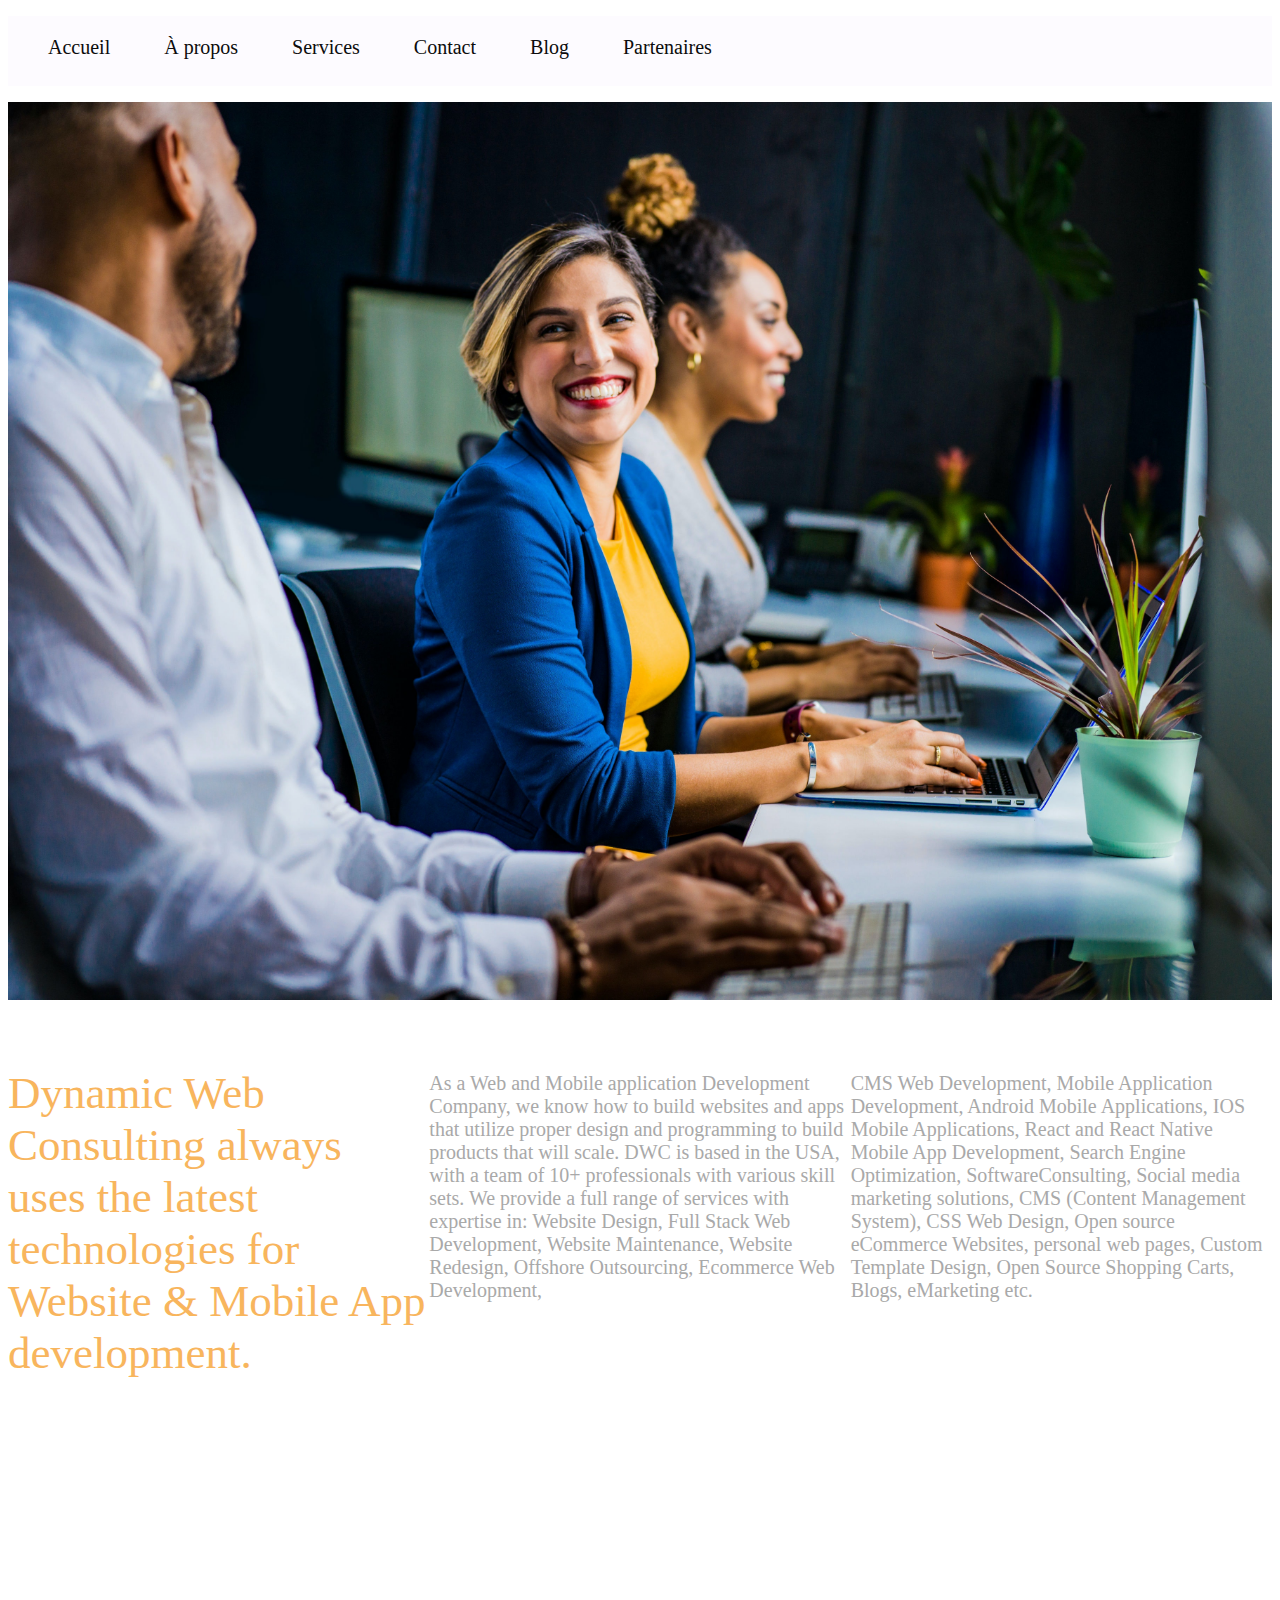
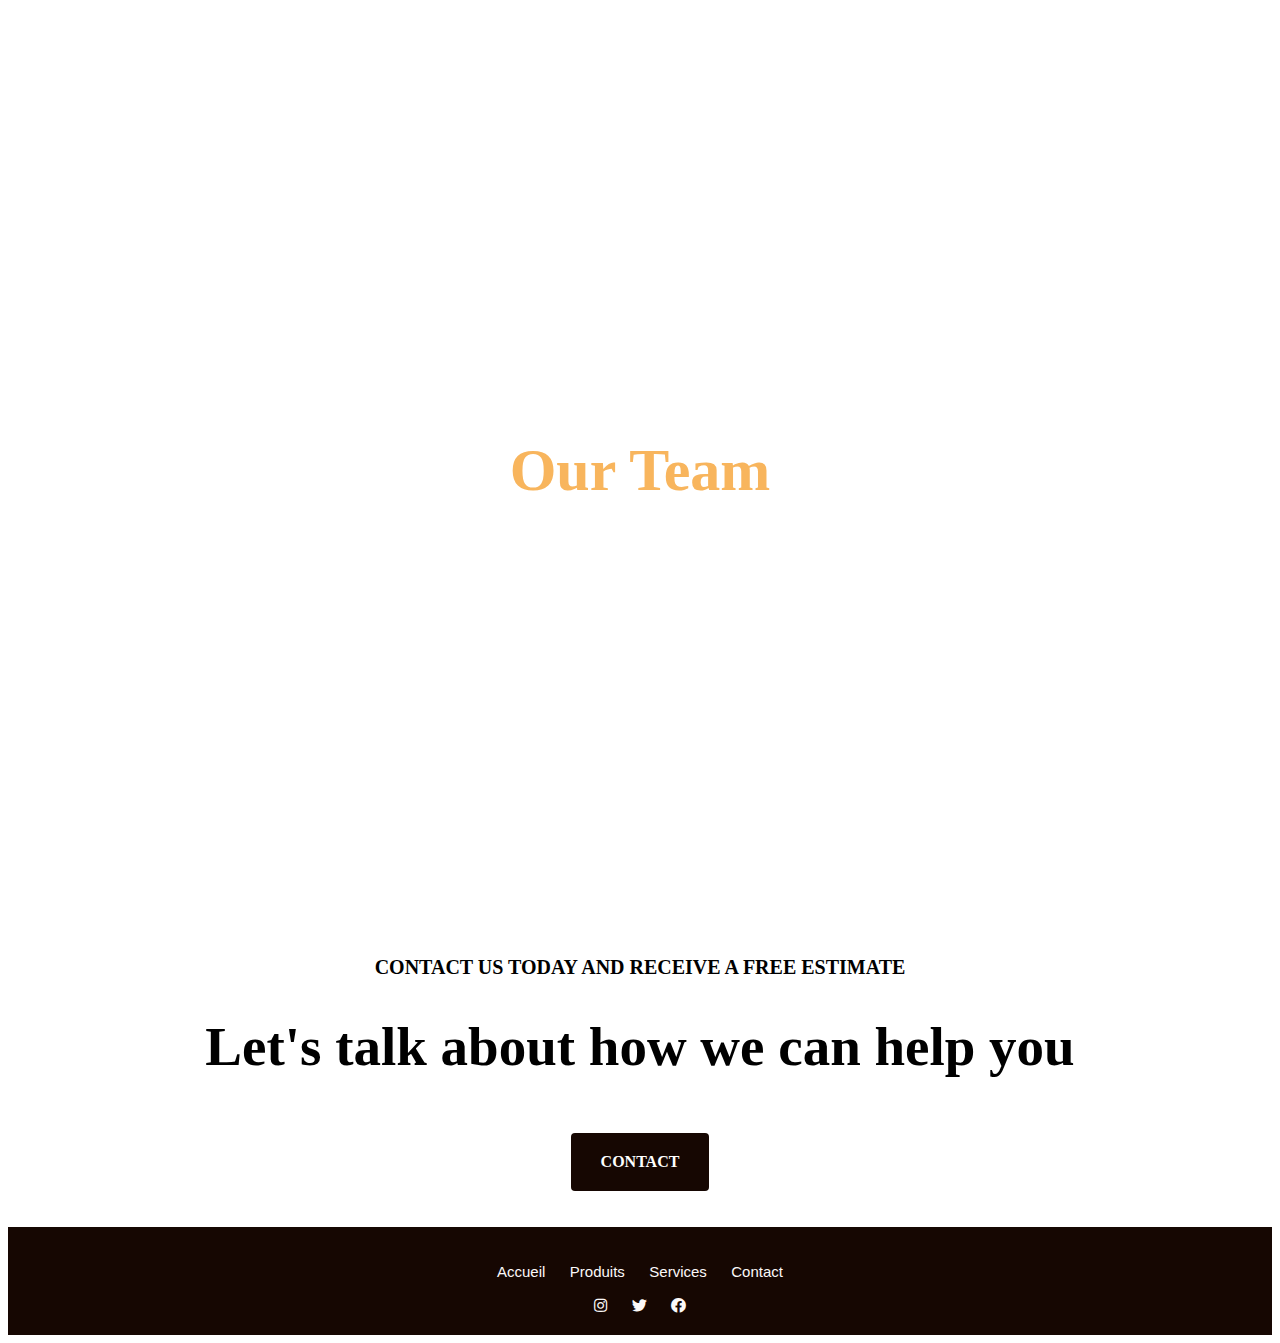
==== a propos.html @ 64d0db90 "Add files via upload" ====
<!DOCTYPE html>
<html lang="en">
<head>
    <meta charset="UTF-8">
    <meta http-equiv="X-UA-Compatible" content="IE=edge">
    <meta name="viewport" content="width=device-width, initial-scale=1.0">
    <link rel="stylesheet" href="style.css">
    <link rel="stylesheet" href="https://cdn.jsdelivr.net/npm/aos@2.3.4/dist/aos.css">
    <script src="https://code.jquery.com/jquery-3.6.0.min.js"></script>
    <link rel="stylesheet" href="https://cdnjs.cloudflare.com/ajax/libs/font-awesome/5.15.3/css/all.min.css">
    <title>Document</title>
</head>
<body>
    <ul id="menu">
        <li><a href="#">Accueil</a></li>
        <li><a href="#">À propos</a></li>
        <li><a href="#">Services</a></li>
        <li><a href="#">Contact</a></li>
        <li><a href="#">Blog</a></li>
        <li><a href="#">Partenaires</a></li>
      </ul>

      <div class="container">
        <div class="image-container">
          <img src="you.jpg" alt="Image">
          <div class="text-overlay">
            <h1>Who We Are</h1>
           
          </div>
        </div>
      </div>

      <script src="https://cdn.jsdelivr.net/npm/aos@2.3.4/dist/aos.js"></script>
      <script>
        AOS.init();
      </script>




      
<br>
        <div class="container">
            <p class="onne">Dynamic Web Consulting always uses the latest technologies for Website & Mobile App development.</p>
        <p class="twwo">As a Web and Mobile application Development Company, we know how to build websites and apps that utilize proper design and programming to build products that will scale.

            DWC is based in the USA, with a team of 10+ professionals with various skill sets.
            We provide a full range of services with expertise in:
            Website Design, Full Stack Web Development, Website Maintenance, Website Redesign, Offshore Outsourcing, Ecommerce Web Development,</p>
        <p class="free">CMS Web Development, Mobile Application Development, Android Mobile Applications, IOS Mobile Applications, React and React Native Mobile App Development, Search Engine Optimization, SoftwareConsulting, Social media marketing solutions, CMS (Content Management System), CSS Web Design, Open source eCommerce Websites, personal web pages, Custom Template Design, Open Source Shopping Carts, Blogs, eMarketing etc.</p>
        
        </div>
      <br>
      <br>

      <div class="profile" data-aos="fade-down"
      data-aos-easing="linear"
      data-aos-duration="1500" >
     
      
        <i class="fa fa-user"></i>
        <h2 class="ji" >
            CMS Web Development, Mobile Application Development,<br>
             Android Mobile Applications,<br>
             IOS Mobile Applications, React and React Native Mobile App <br>
              Development, Search Engine Optimization, <br>
             SoftwareConsulting, Social media marketing solutions, CMS <br>
             (Content Management System), CSS Web Design, Open <br>
             source
             eCommerce Websites, personal web pages, Custom Template Design,<br>
             Open Source Shopping Carts, Blogs, eMarketing etc.
        </h2> 
      </div>
      <br>
      <br>

      <div>
        <h1 class="fefe">Our Team</h1>
        <p class="fifi"></p>
      </div>
      <br>
      <br>

      <div class="grid">
        <div class="person" data-aos="flip-left"
        data-aos-easing="ease-out-cubic"
        data-aos-duration="2000"> 
          <img src="pers1.jpeg" alt="Person 1">
          <p>John Doe</p>
          <p>Graphic Designer</p>
        </div>
        <div class="person" data-aos="flip-left"
        data-aos-easing="ease-out-cubic"
        data-aos-duration="2000"> 
          <img src="PHOTO1.png" alt="Person 2">
          <p>CODJIA Aaron</p>
          <p>Web Developer</p>
        </div>
        <div class="person" data-aos="flip-left"
        data-aos-easing="ease-out-cubic"
        data-aos-duration="2000"> 
          <img src="pers3.jpeg" alt="Person 3">
          <p>David Johnson</p>
          <p>Photographer</p>
        </div>
      </div>

      <br>
      <br>
      <br>
       <div>
        <p class="and">CONTACT US TODAY AND RECEIVE A FREE ESTIMATE</p>
       </div>

       
      <h1 class="end">Let's talk about how we can help you</h1>
        <br>
            <div class="dou">
              <a class="button" href="autre-page.html">CONTACT</a>
     
            </div>
        <br>
        <br>
      <footer>
        <p>
          <a href="accueil.html">Accueil</a>
          <a href="produits.html">Produits</a>
          <a href="services.html">Services</a>
          <a href="contact.html">Contact</a>
        </p>
        
        <div class="footer-icons">
          <a href="#" target="_blank">
            <i class="fab fa-instagram"></i>
          </a>
          <a href="#" target="_blank">
            <i class="fab fa-twitter"></i>
          </a>
          <a href="#" target="_blank">
            <i class="fab fa-facebook"></i>
          </a>
        </div>
      </footer>


</body>
<link rel="stylesheet" href="java.js">
</html>
---- style.css ----
#menu li {
    display: inline-block;
    margin-right: 30px;
    font-size: 20px;
    margin-top: 20px;
    margin-right: 50px;
  }
  
  #menu li a {
    text-decoration: none;
    color: rgb(12, 12, 12);
  }
  
  #menu li a:hover {
    color: #ff0000; /* Change la couleur au survol */
  }
  #menu li.hovered {
    background-color: #ff0000; /* Change la couleur de fond au survol */
    color: #fff; /* Change la couleur du texte au survol */
  }

  #menu{
    background-color: rgb(253, 251, 255);
    height: 70px;
  }
  
  .image-container1 {
    position: relative;
  }
  
  .text-overlay1 {
    position: absolute;
    top: 50%;
    left: 50%;
    transform: translate(-50%, -50%);
    text-align: center;
    color: white;
    
  }
  
  .text-overlay1 p {
    font-size: 70px;
    text-align: center;
  }
  
  .text-overlay1 h4 {
    font-size: 20px;
  }
  
  .fade-in-text1{
    display: none;
  }


  .one{
    text-align: center;
    font-size: 60px;
    font-weight: bold;
   color: orangered;
  }
.two{
  text-align: center;
  font-weight: bold;
  font-size: 20px;
}

.image-grid {
  display: grid;
  grid-template-columns: repeat(4, 1fr);
  gap: 10px;
}

.image-item {
  display: flex;
  flex-direction: column;
  align-items: center;
  text-align: center;

}

.image-item img {
  width: 100%;
  height: auto;
}

.image-item p {
  margin-top: 10px;
}
.oui{
  font-size: 20px;
  color: orangered;
}

.background-image {
  background-image: url(img4.jpg);
  background-size: cover;
  background-position: center;
  width: 100%;
  height: 70vh; /* Ajustez la hauteur selon vos besoins */
  display: flex;
  justify-content: center;
  align-items: center;
}

.background-image h1 {
  color: #fff;
  font-size: 30px;
  text-align: center;
}

.rid{
text-align: center;
font-size: 25px;
color: #f3390a;

}

.container {
  display: flex;
  justify-content: space-between;
}

.image-container {
  position: relative;
  width: 25%;
}

.image {
  width: 100%;
  height: auto;
}

.overlay {
  position: absolute;
  top: 0;
  left: 0;
  width: 100%;
  height: 100%;
  background-color: rgba(0, 0, 0, 0.5);
  display: flex;
  flex-direction: column;
  justify-content: center;
  align-items: center;
  opacity: 0;
  transition: opacity 0.3s;
  font-size: 15px;
}

.image-container:hover .overlay {
  opacity: 1;
}

.text {
  color: #ffffff;
  font-size: 18px;
  margin-bottom: 10px;
}

.button {
  padding: 10px 20px;
  background-color: #f3390a;
  color: #000;
  text-decoration: none;
  border-radius: 10px;
}

.bia{
  text-align: center;
  font-size: 30px;
  color: #f3390a;
}

.biu{
  text-align: center;
  font-size: 20px;
}

footer {
  background-color: #160702;
  padding: 20px;
  text-align: center;
  font-family: Arial, sans-serif;
}

/* Styles pour les liens */
footer a {
  color: #fcf9f9;
  text-decoration: none;
  margin: 10px;
  font-size: 15px;
}

footer a:hover {
  text-decoration: underline;
}

.image-with-text {
  display: flex;
  align-items: center;
  gap: 20px;
}

.image-with-text img {
  max-width: 50%;
  height: auto;
  
}

.image-with-text .texte {
  font-size: 20px;
}

.bi{
  font-size: 70px;
  text-align: center;
  color: #f3390a;
}
.lien{
  text-align: center;
}

.ligne {
  width: 70%;
  height: 2px;
  background-color: #f34009;
  
}





.container {
  text-align: left;
}

.left-align {
  text-align: left;
}



.container1 {
  display: flex;
  
}

.image-container1 {
  position: relative;
  width: 20%;
}

.image {
  width: 100%;
  height: auto;
}

.overlay1 {
  position: absolute;
  top: 0;
  left: 0;
  width: 100%;
  height: 100%;
  background-color: rgba(0, 0, 0, 0.5);
  display: flex;
  flex-direction: column;
  justify-content: center;
  align-items: center;
  opacity: 0;
  transition: opacity 0.3s;
  font-size: 15px;
}

.image-container1:hover .overlay1 {
  opacity: 1;
}

.text {
  color: #ffffff;
  font-size: 18px;
  margin-bottom: 10px;
}

.button {
  padding: 10px 20px;
  background-color: #f3390a;
  color: #000;
  text-decoration: none;
  border-radius: 10px;
}

.container1 {
  position: relative;
  width: 1340px; /* Ajustez la largeur selon vos besoins */
  height: 150px; /* Ajustez la hauteur selon vos besoins */
}

.image-container {
  position: relative;
  width: 500%;
  height: 200%;
  overflow: hidden;
}

img {
  width: 100%;
  height: 100%;
  object-fit: cover;
  transition: transform 0.3s;
}

.text-overlay {
  position: absolute;
  top: 0;
  left: 0;
  width: 100%;
  height: 100%;
  display: flex;
  align-items: center;
  justify-content: center;
  opacity: 0;
  background-color: rgba(0, 0, 0, 0.7); /* Réglez la couleur et la transparence selon vos besoins */
  transition: opacity 0.3s;
}

.text-overlay h1 {
  color: white;
  font-size: 70px;
  text-align: center;
}

.image-container:hover img {
  transform: scale(1.1); /* Ajustez la valeur selon l'effet souhaité */
}

.image-container:hover .text-overlay {
  opacity: 1;
}

.container {
  display: flex;
  
}

.container p {
  flex: 10;
  margin: 20;
  
}

.onne{
  font-size: 45px;
  color: #f8b55d;
}

.twwo{
  font-size: 20px;
  color: #a9a9a9;
  margin-top: 50px;
 
}

.free{
  font-size: 20px;
  color: #a9a9a9;
  margin-top: 50px;
 
}

.profile {
  display: flex;
  flex-direction: column;
  align-items: center;
  justify-content: center;
  height: 500px; /* Ajustez la hauteur selon vos besoins */
}

.profile i {
  font-size: 200px; /* Ajustez la taille de l'icône selon vos besoins */
  margin-bottom: 20px; /* Ajustez la marge inférieure selon vos besoins */
  color: #f8b55d;
}
.ji{
  font-size: 20px;
  text-align: center;
  color: #a9a9a9;
}


.fefe{
  font-size: 60px;
  text-align: center;
  color: #f8b55d;
}

.fifi{

  font-size: 20px;
  text-align: center;
  color: #181717;
}



.grid {
  display: grid;
  grid-template-columns: repeat(3, 1fr);
  grid-gap: 20px;
  justify-items: center;
  text-align: center;
}

.person {
  display: inline-block;
}


.person img {
  width: 200px;
  height: 200px;
  object-fit: cover;
  border-radius: 50%;
}

.person p {
  margin-top: 10px;
  font-size: 20px;
}

.and{
  font-weight: bold;
  font-size: 20px;
  text-align: center;
}

.end{
  font-weight: bold;
  font-size: 55px;
  text-align: center; 
}

.button {
  display: inline-block;
  padding: 20px 30px;
  background-color: #160702;
  color: white;
  text-decoration: none;
  border-radius: 4px;
  font-weight: bold;
  text-align: center;
}

.button:hover {
  background-color: maroon;
}

.dou{
  text-align: center;
}
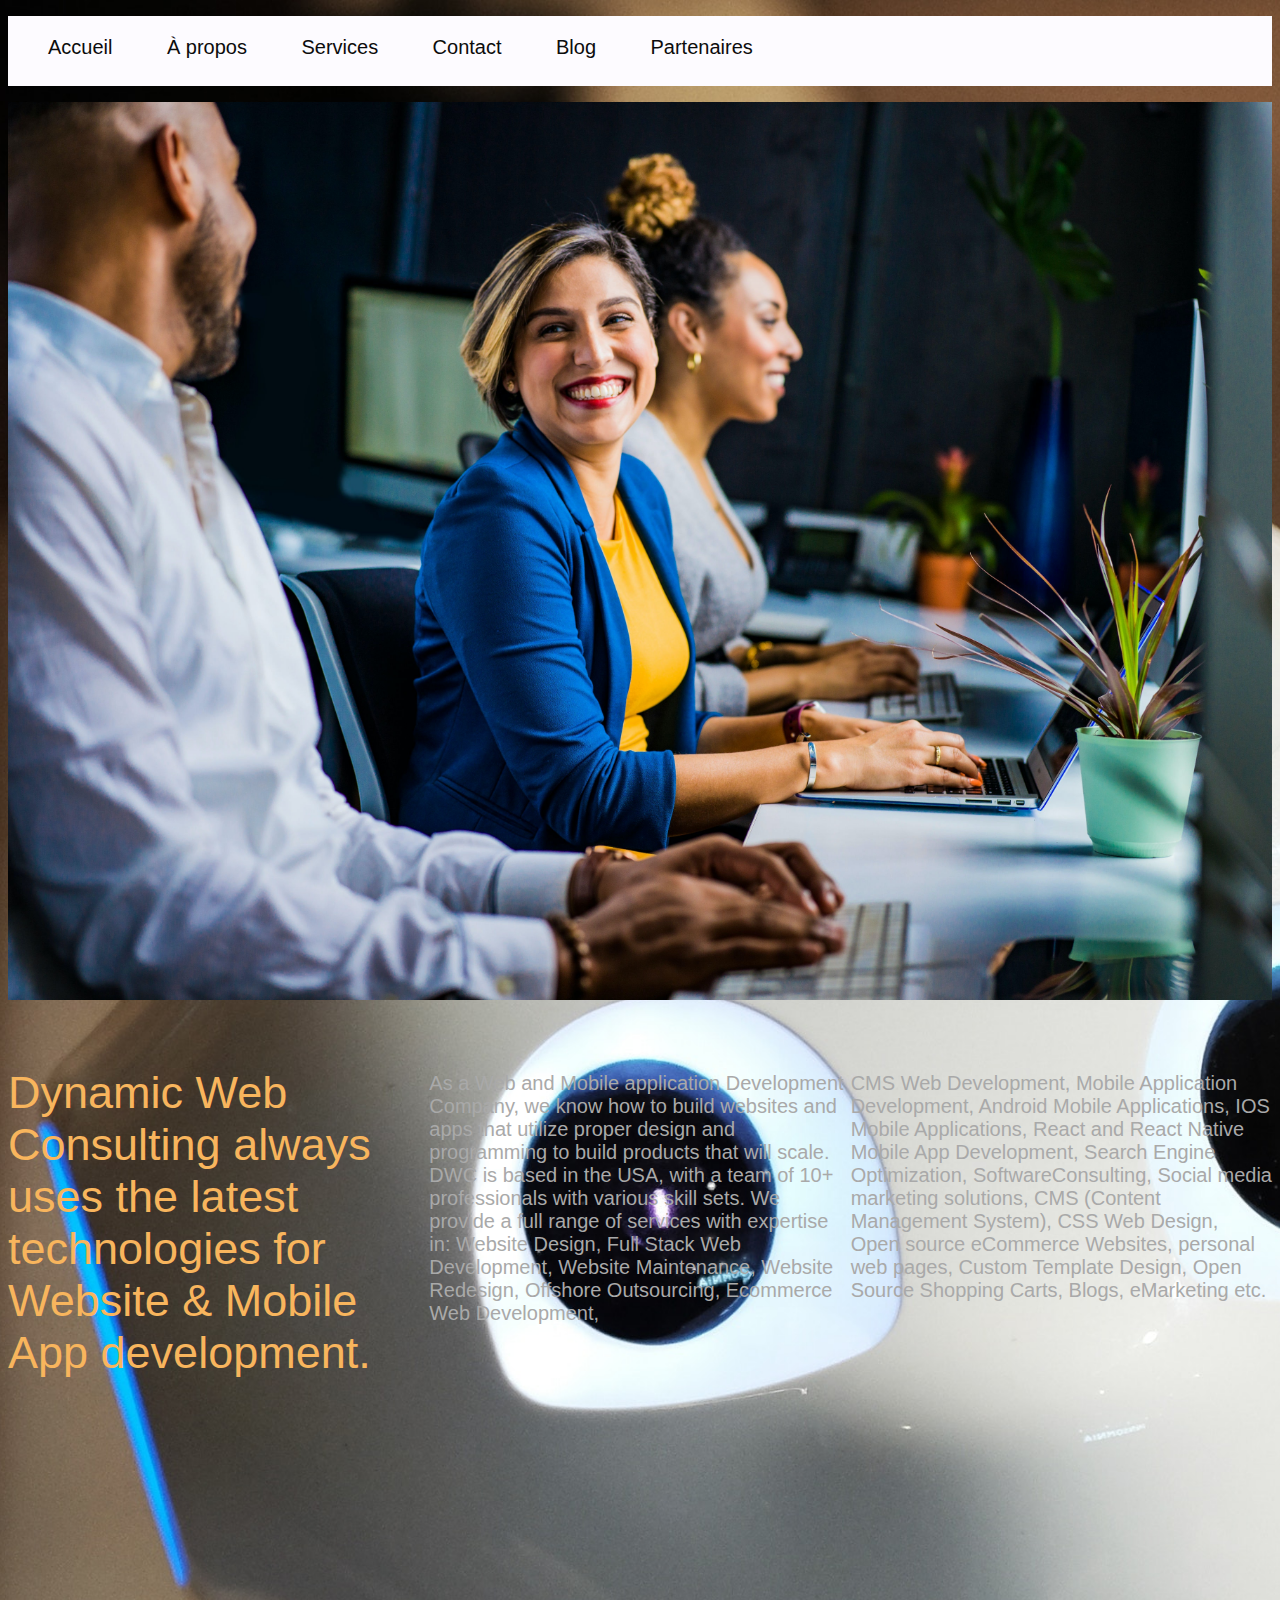
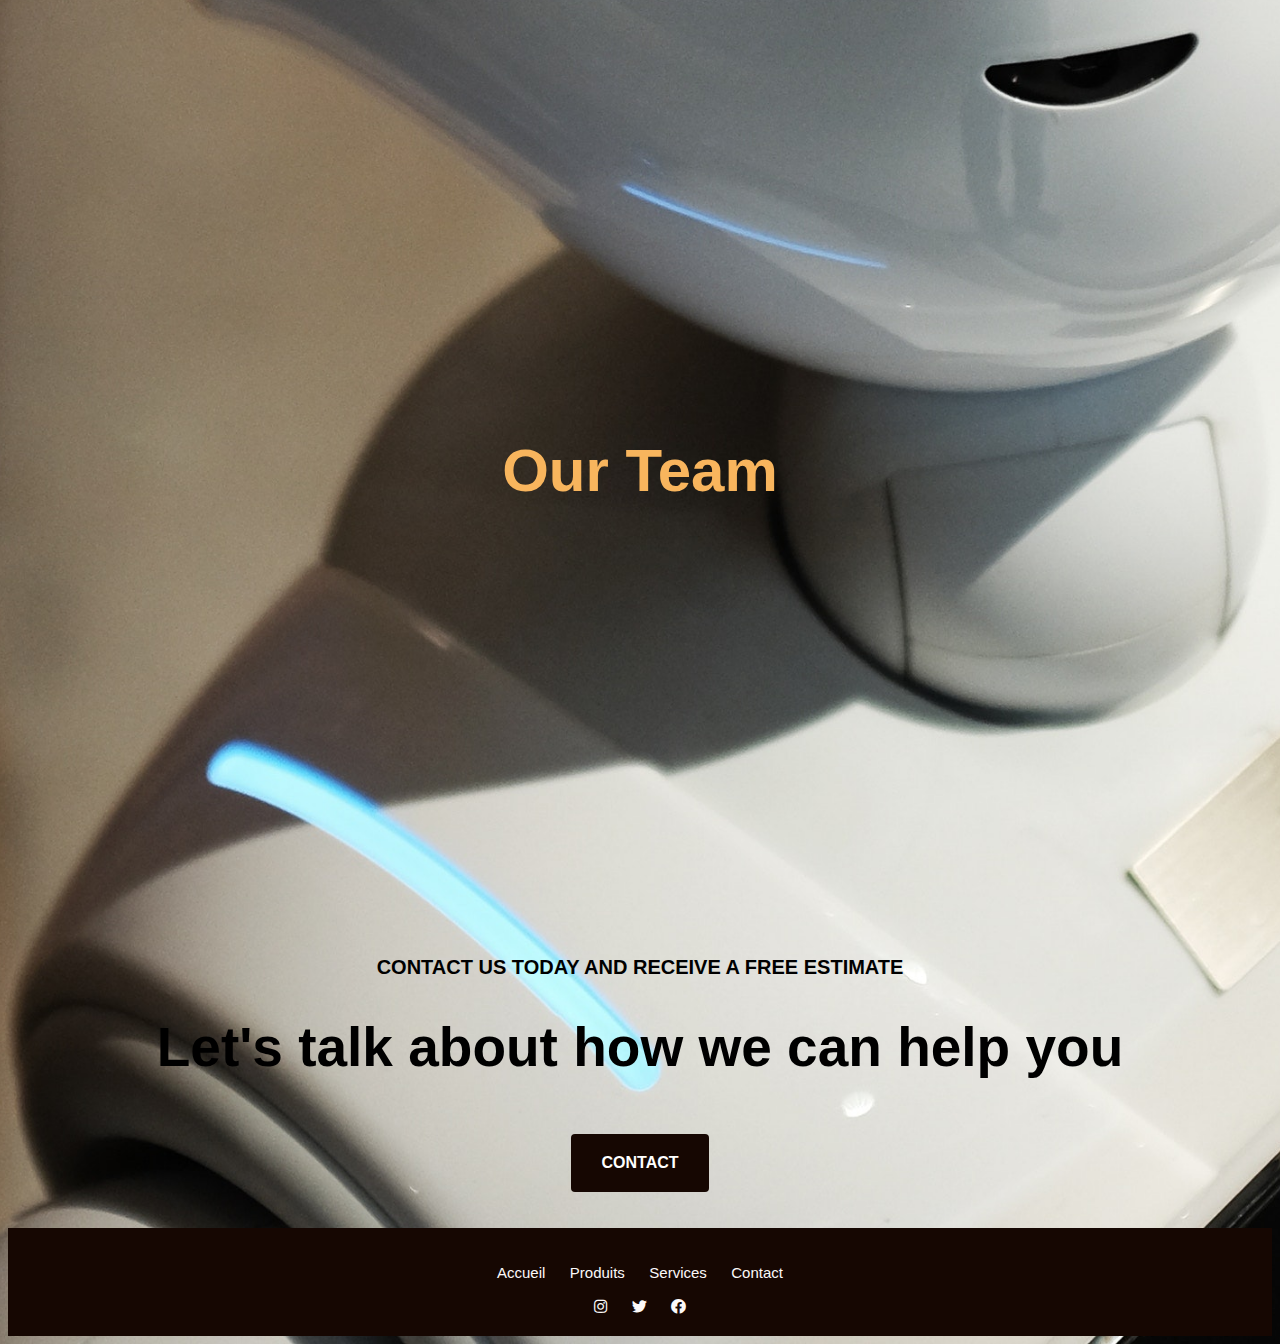
==== commit 7da5cc59: "Add files via upload" ====
--- a/a propos.html
+++ b/a propos.html
@@ -12,9 +12,9 @@
 </head>
 <body>
     <ul id="menu">
-        <li><a href="#">Accueil</a></li>
-        <li><a href="#">À propos</a></li>
-        <li><a href="#">Services</a></li>
+        <li><a href="index.html">Accueil</a></li>
+        <li><a href="a propos.html">À propos</a></li>
+        <li><a href="service.html">Services</a></li>
         <li><a href="#">Contact</a></li>
         <li><a href="#">Blog</a></li>
         <li><a href="#">Partenaires</a></li>
--- a/style.css
+++ b/style.css
@@ -456,4 +456,74 @@
 
 .dou{
   text-align: center;
+}
+
+body {
+  background-image: url("robot.jpg");
+  background-size: cover;
+  background-position: center;
+  background-repeat: no-repeat;
+  font-family: Arial, sans-serif;
+}
+
+.content {
+  
+  max-width: 800px;
+  margin: 0 auto;
+  padding: 50px;
+}
+
+
+.text1 {
+  text-align: center;
+  font-size: 70px;
+  font-weight: bold;
+}
+
+.text2{
+  text-align: center;
+  font-size: 24px;
+  font-weight: bold; 
+}
+
+.robote{
+  text-align: center;
+  font-size: 70px;
+  font-weight: bold; 
+}
+
+.roboter{
+  text-align: center;
+  font-size: 15px;
+  font-weight: bold;
+}
+
+.geo{
+  width: 1339px;
+  height: 350px;
+  background-color: #521303;
+  text-align: center;
+}
+
+.geo1{
+  padding: 80px;
+  text-align: center;
+  font-size: 30px;
+  font-weight: bold;
+  color: #fcf9f9;
+}
+.geo2{
+  padding: 10px;
+  text-align: center;
+  font-size: 20px;
+  font-weight: bold;
+  color: #fcf9f9;
+}
+
+.geo3{
+  padding: 6px;
+  text-align: center;
+  font-size: 15px;
+  font-weight: bold;
+  color: #fcf9f9;
 }